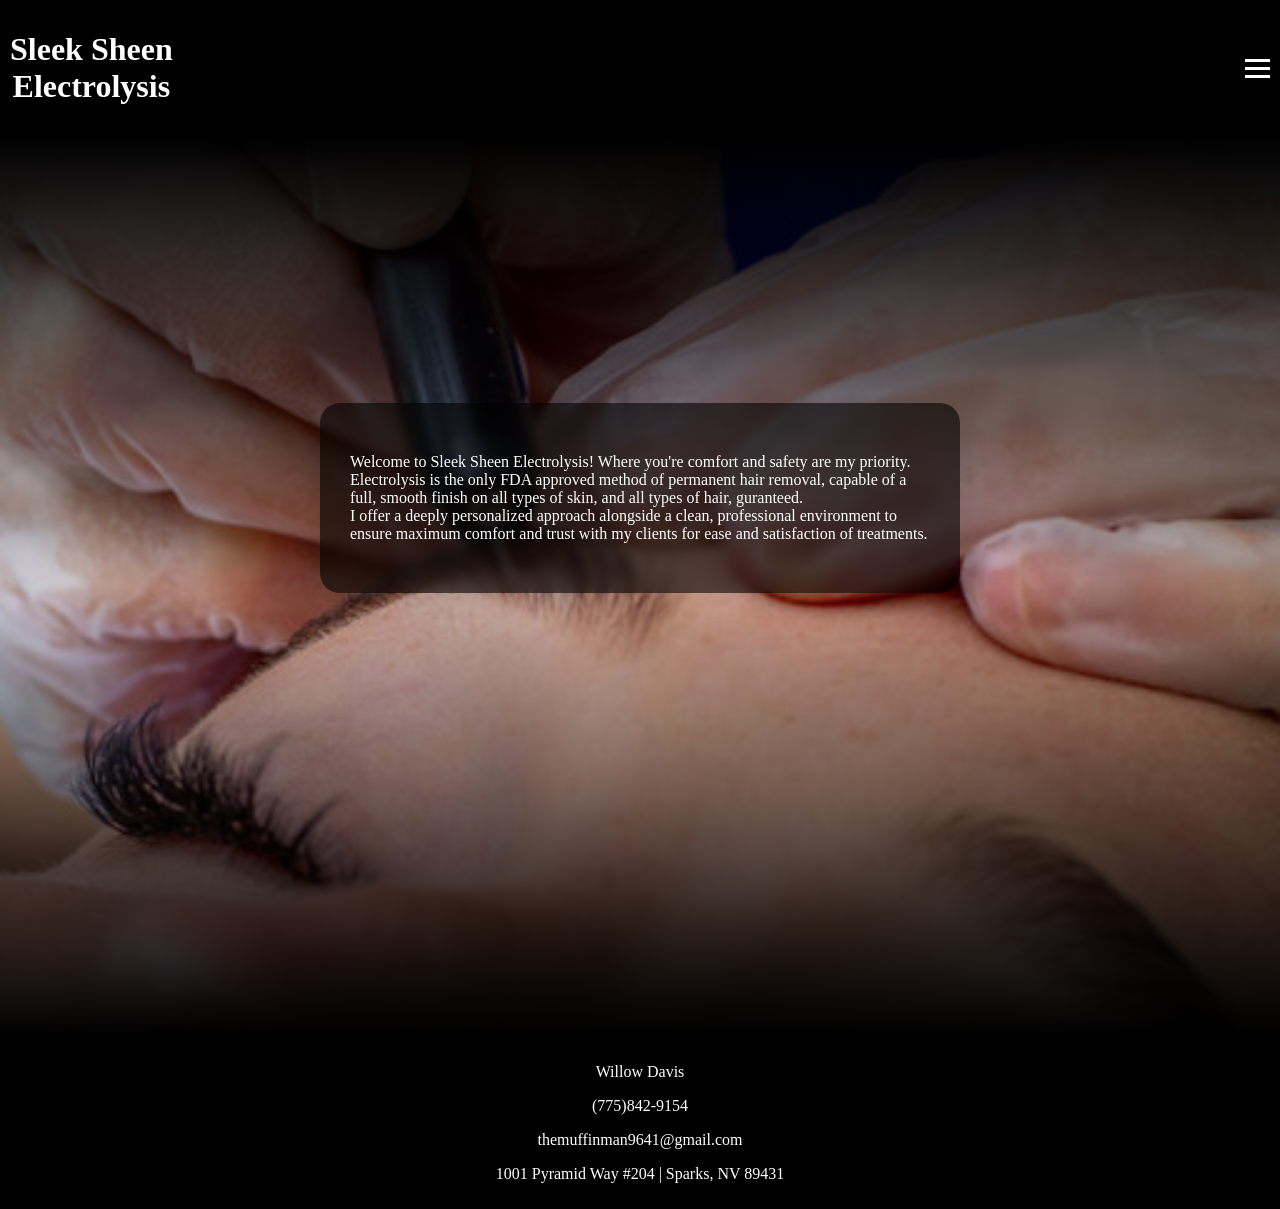
==== index.html @ 7e594713 "changed name" ====
<!DOCTYPE html>
<html lang="en">
    <head>
        <meta charset = "UTF-8">
        <title>Willow's Electrolysis Business</title>
        <meta name = "viewport" content = "width = device-width, initial-scale = 1.0">
        <link rel = "stylesheet" href = "css/style.css">
    </head>
    <body>
        <!-- Main Content -->
        <div class = "Main">
            <header>
                <h1>Sleek Sheen <br> Electrolysis</h1>

                <nav>
                    <ul class = "NavLinks">
                        <li><a href = "index.html">Home</a></li>
                        <li><a href = "./Pages/About.html">About Me</a></li>
                        <li><a href = "./Pages/Contact.html">Contact</a></li>
                        <li><a href = "./Pages/Prices.html">Prices / Policies</a></li>
                        <li><a href = "./Pages/FAQ.html">FAQ</a></li>
                    </ul>
                    <div class = "Hamburger">
                        <span class = "Bar"></span>
                        <span class = "Bar"></span>
                        <span class = "Bar"></span>
                    </div>
                </nav>
            </header>
            <div id = "Background">
                <!-- Introduction Paragraph: explaining what electrolysis is, or about Willows business -->
                <div class = "Content">
                    <p class = "Card LeftText">
                        Welcome to Sleek Sheen Electrolysis! Where you're comfort and safety are my priority. <br>
                        Electrolysis is the only FDA approved method of permanent hair removal, capable of a full, smooth finish on all types of skin, and all types of hair, guranteed.<br>
                        I offer a deeply personalized approach alongside a clean, professional environment to ensure maximum comfort and trust with my clients for ease and satisfaction of treatments.
                    </p>
                </div>

            </div>
        </div>

        <footer>
            <div class = "Contact">
                <p>Willow Davis</p>
                <p>(775)842-9154</p>
                <p>themuffinman9641@gmail.com</p>
            </div>
            <div class = "location">
                <p>1001 Pyramid Way #204 | Sparks, NV 89431</p>
            </div>
        </footer>
    </body>
    <script src = "./Scripts/ChangeBanner.js"></script>
    <script src = "./Scripts/Hamburger.js"></script>
</html>
---- css/style.css ----
* {
    box-sizing: border-box;
}

header {
    align-items: center;
    justify-content: space-between;
    color: white;
    padding: 10px;
    background-color: black;
}

html, body {
    font-family:'Cormorant Garamond', serif;
    background-color: black;
    margin: 0;
    padding: 0;
    width: 100%;
}

footer {
    background-color: black;
    color: white;
    text-align: center;
    padding: 10px 0;
    width: 100%;
    bottom: 0;
}

fieldset {
    border: none;
    padding: 0;
    margin: 0;
}

fieldset div {
    display: flex;
    align-items: center;
    justify-content: flex-start;
    gap: 8px;
    margin-bottom: 8px;
}

h1, h2 {
    font-family: fantasy;
    text-align: center;
}

h2 {
    color: white;

    margin-top: 10px;
    margin-bottom: 1px;
}

hr {
    width: 10%;
    margin: auto;
}

button {
    padding: 12px;
    border: none;
    border-radius: 10px;

    background: rgba(0, 0, 0, 0.6);
    color: white;

    cursor: pointer;
}

hr {
    width: 10%;
    margin: auto;
}

/* Styles the Internal navigation bar */
nav ul {
    list-style-type: none;
    padding: 30px;
    margin: 0;
    display: flex;
    justify-content: center;
}
nav ul li {
    position: relative;
    margin: 0;
}

/* vertical lines */
nav ul li::after {
    content: '';
    position: absolute;
    height: 100%;
    width: 1px;
    background-color: white;
    right: 0;
    top: 0;
    z-index: 1;
}

nav ul li:first-child::before {
    content: '';
    position: absolute;
    height: 100%;
    width: 1px;
    background-color: white;
    left: 0;
    top: 0;
    z-index: 1;
}

/* Button Style */
nav ul li a {
    text-decoration: none;
    color: white;
    font-size: 16px;
    padding: 10px 100px;
    border: none;
    border-radius: 5px;
    background-color: transparent;
    position: relative;
    z-index: 2;
    transition: background-color 0.3s;
    min-width: 150px; /* Set a minimum width for buttons */
    white-space: nowrap; /* Prevent text from wrapping */
    overflow: hidden;
    text-overflow: ellipsis;
}
nav ul li a:hover {
    background-color: white;
    backdrop-filter: blur(5px);
    -webkit-backdrop-filter: blur(5px);
    color: black;
}

/* Image Style */
#Background {
    width: 100%;
    min-height: 100vh;
    position: relative;

    background-size: cover;
    background-position: center;
    background-repeat: no-repeat;

    transition: background-image 1s ease-in-out;
}
/* Gradient overlay */
#Background::after {
    content: "";
    position: absolute;
    inset: 0;

    background: linear-gradient(
            to bottom,
            rgba(0, 0, 0, 1) 0%,
            rgba(0, 0, 0, 0) 50%,
            rgba(0, 0, 0, 1) 100%
    );

    pointer-events: none;

    z-index: 1;
}

#ContactForm {
    display: flex;
    flex-direction: column;
    gap: 20px;
}

.Hamburger {
    display: none;
    position: relative;
    z-index: 10000;
}
.Bar {
    display: block;
    width: 25px;
    height: 3px;
    margin: 5px auto;
    -webkit-transition: all 0.3s ease-in-out;
    transition: all 0.3s ease-in-out;
    background-color: white;
}

.Content {
    display: flex;
    justify-content: center;
    align-items: center;
    flex-wrap: wrap;
    padding-top: 250px;
    padding-bottom: 250px;
    gap: 110px;
}
.Card {
    /* Padding outside the card */
    width: 50%;

    box-shadow: 0 0 30px rgba(0, 0, 0, 0.1);

    /* Padding inside the card */
    text-align: center;
    padding-block: 50px;
    padding-inline: 30px;

    border-radius: 20px;

    /* Style of the card */
    background: rgba(0, 0, 0, 0.6);
    backdrop-filter: blur(5px);
    -webkit-backdrop-filter: blur(5px);
    color: white;

    z-index: 3;
}

.Name {
    display: flex;
    gap: 20px;
}
.Name .Input {
    flex: 1;
}
.Input {
    display: flex;
    flex-direction: column;
    text-align: left;
}
.Input label {
    margin-bottom: 8px;
    color: white;
}
.Input input,
.Input textarea {
    padding: 12px;
    border-radius: 10px;
    border: none;

    background: rgba(255, 255, 255, 0.1);
    color: white;

    backdrop-filter: blur(5px);
    -webkit-backdrop-filter: blur(5px);
}
.Input textarea {
    resize: vertical;
}

.Prices {
    display: flex;
    flex-direction: column;
    gap: 14px;

    margin-bottom: 70px;
}
.Price {
    display: flex;
    flex-direction: column;
    gap: 8px;
    text-align: center;
    justify-content: space-between;
    align-items: center;

    padding: 18px 24px;

    border-radius: 16px;

    background: rgba(255,255,255,.03);
}
.Time {
    font-weight: 500;
}
.Cost {
    color: #d8b36a;

    font-weight: 600;
}

.FAQItem {
    padding: 30px 0;

    border-bottom:
            1px solid rgba(255,255,255,.08);
}
.FAQItem:last-child{
    border-bottom:none;
}
.FAQItem h3{
    font-family: 'Playfair Display', serif;

    font-size: 1.5rem;

    margin-bottom: 18px;

    color: #ffffff;
}
.FAQItem p {
    line-height: 1.9;

    color: #d7d7d7;

    font-size: 1.05rem;
}

.LeftText {
    text-align: left;
}


/* Collapse the internal navigation into a hamburger menu on mobile devices */
@media only screen and (max-width: 1500px) {
    header {
        display: flex;
    }

    .NavLinks {
        position: fixed;
        inset: 0; /* full screen */

        flex-direction: column;
        justify-content: center;
        align-items: center;

        background: rgba(0, 0, 0, 0.4);
        backdrop-filter: blur(12px);
        -webkit-backdrop-filter: blur(12px);

        width: 100%;
        height: 100vh;

        left: -100%;
        transition: 0.3s ease-in-out;

        z-index: 9999;
    }

    .NavLinks.active {
        left: 0;
    }

    .NavLinks li {
        margin: 2rem 0;
    }

    .NavLinks li a {
        font-size: 24px;
        color: white;
    }

    .Hamburger {
        display: block;
        cursor: pointer;
    }

    .Hamburger.active .Bar:nth-child(2) {
        opacity: 0;
    }
    .Hamburger.active .Bar:nth-child(1) {
        transform: translateY(8px) rotate(45deg);
    }
    .Hamburger.active .Bar:nth-child(3) {
        transform: translateY(-8px) rotate(-45deg);
    }

    nav ul {
        padding: 0;
        margin: 0;
    }

    /* disable the Vertical lines */
    nav ul li::after {
        display: none;
    }

    nav ul li:first-child::before {
        display: none;
    }
}

/* Adjust the form layout at low resolutions */
@media only screen and (max-width: 850px) {
    .Name {
        display: block;
    }

    .Name .Input {
        margin-bottom: 15px;
    }

    .Name .Input:last-child {
        margin-bottom: 0;
    }
}
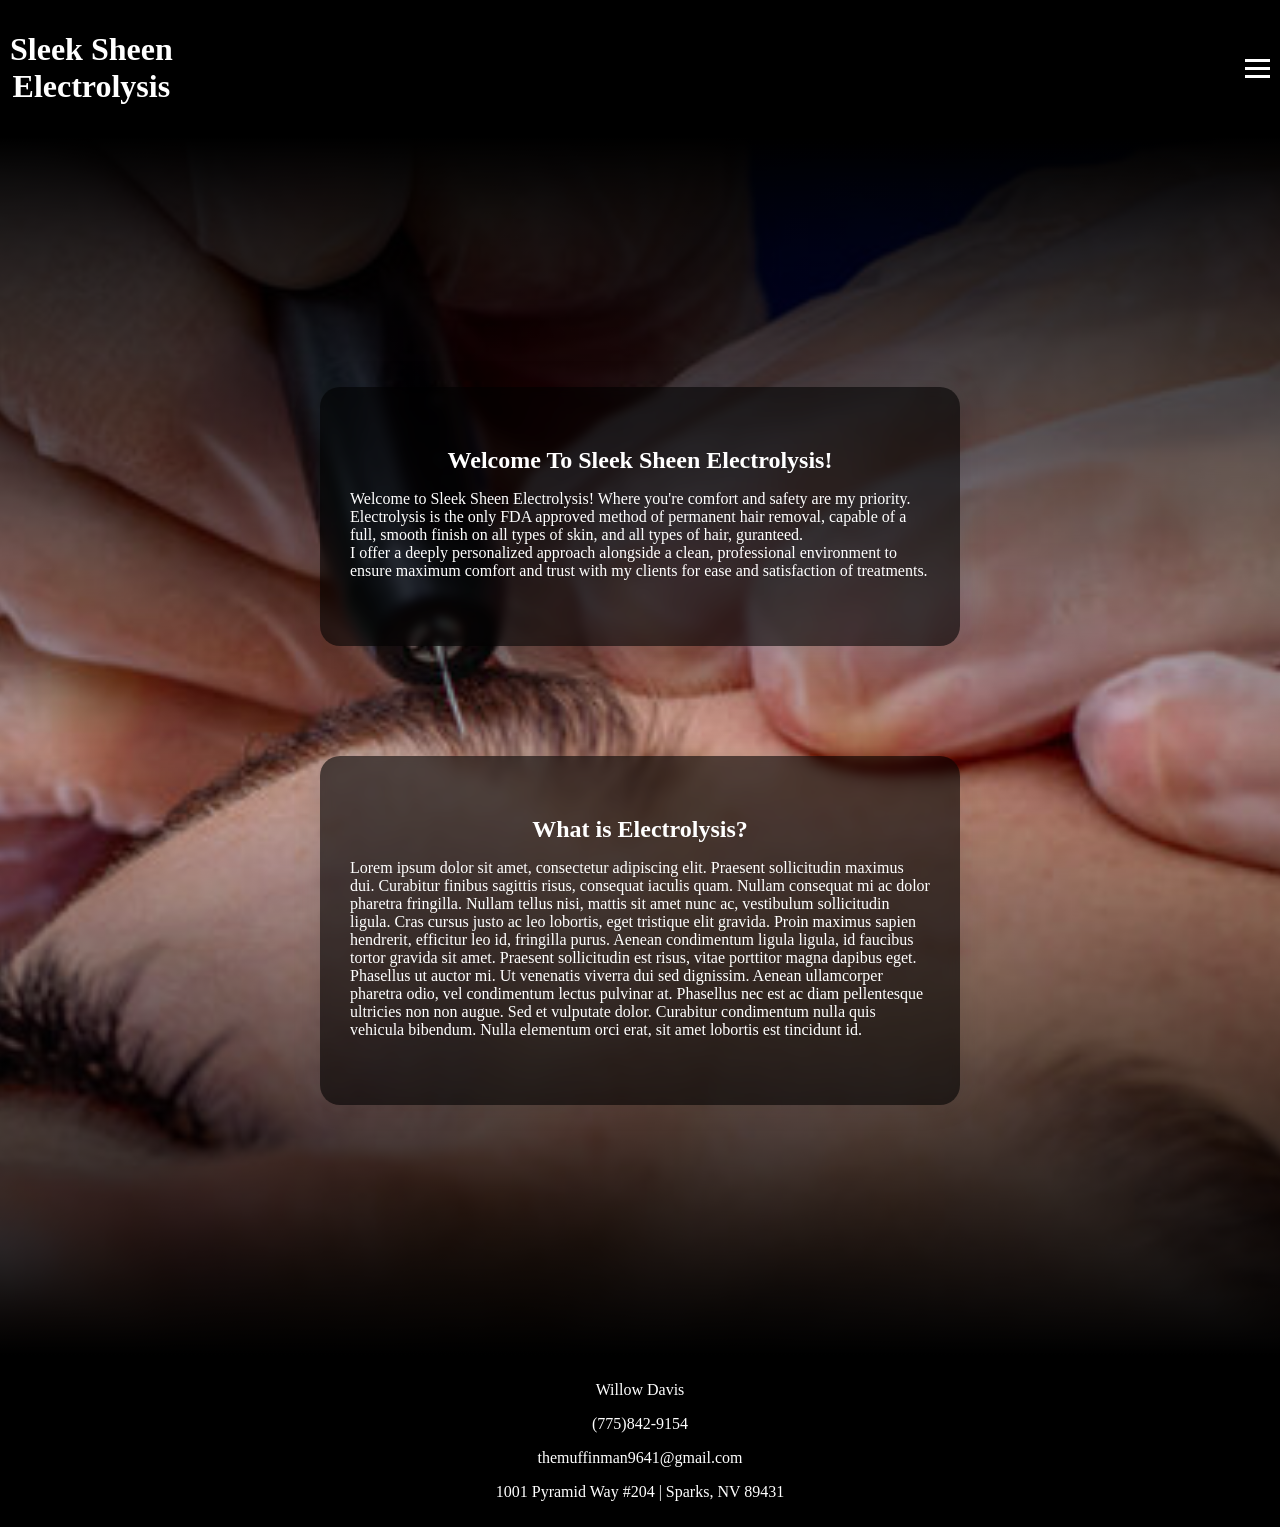
==== commit 0eecd393: "Updated About Section style | Updated Home Page" ====
--- a/index.html
+++ b/index.html
@@ -28,15 +28,27 @@
                 </nav>
             </header>
             <div id = "Background">
-                <!-- Introduction Paragraph: explaining what electrolysis is, or about Willows business -->
                 <div class = "Content">
-                    <p class = "Card LeftText">
-                        Welcome to Sleek Sheen Electrolysis! Where you're comfort and safety are my priority. <br>
-                        Electrolysis is the only FDA approved method of permanent hair removal, capable of a full, smooth finish on all types of skin, and all types of hair, guranteed.<br>
-                        I offer a deeply personalized approach alongside a clean, professional environment to ensure maximum comfort and trust with my clients for ease and satisfaction of treatments.
-                    </p>
+                    <div class = "Card">
+                        <h2>Welcome To Sleek Sheen Electrolysis!</h2>
+                        <p class = "LeftText">
+                            Welcome to Sleek Sheen Electrolysis! Where you're comfort and safety are my priority. <br>
+                            Electrolysis is the only FDA approved method of permanent hair removal, capable of a full, smooth finish on all types of skin, and all types of hair, guranteed.<br>
+                            I offer a deeply personalized approach alongside a clean, professional environment to ensure maximum comfort and trust with my clients for ease and satisfaction of treatments.
+                        </p>
+                    </div>
+                    <div class = "Card">
+                        <h2>What is Electrolysis?</h2>
+                        <p class = "LeftText">
+                            Lorem ipsum dolor sit amet, consectetur adipiscing elit. Praesent sollicitudin maximus dui. Curabitur finibus sagittis risus, consequat iaculis quam. Nullam consequat
+                            mi ac dolor pharetra fringilla. Nullam tellus nisi, mattis sit amet nunc ac, vestibulum sollicitudin ligula. Cras cursus justo ac leo lobortis, eget tristique elit
+                            gravida. Proin maximus sapien hendrerit, efficitur leo id, fringilla purus. Aenean condimentum ligula ligula, id faucibus tortor gravida sit amet. Praesent
+                            sollicitudin est risus, vitae porttitor magna dapibus eget. Phasellus ut auctor mi. Ut venenatis viverra dui sed dignissim. Aenean ullamcorper pharetra odio, vel
+                            condimentum lectus pulvinar at. Phasellus nec est ac diam pellentesque ultricies non non augue. Sed et vulputate dolor. Curabitur condimentum nulla quis vehicula
+                            bibendum. Nulla elementum orci erat, sit amet lobortis est tincidunt id.
+                        </p>
+                    </div>
                 </div>
-
             </div>
         </div>
 
--- a/css/style.css
+++ b/css/style.css
@@ -8,6 +8,26 @@
     color: white;
     padding: 10px;
     background-color: black;
+}
+
+.contactheader {
+    align-items: center;
+    justify-content: space-between;
+    color: rgb(255, 255, 255);
+    padding: 10px;
+    background-color: rgb(0, 0, 0);
+}
+
+.FAQheader {
+    position: relative;
+    background: none;
+
+    align-items: center;
+    justify-content: space-between;
+    color: #ffffff;
+    padding: 10px;
+
+    z-index: 2;
 }
 
 html, body {
@@ -25,6 +45,27 @@
     padding: 10px 0;
     width: 100%;
     bottom: 0;
+}
+.contactfooter {
+    background-color: rgb(255, 255, 255);
+    color: rgb(0, 0, 0);
+    text-align: center;
+    padding: 10px 0;
+    width: 100%;
+    bottom: 0;
+}
+
+.FAQfooter {
+    position: relative;
+    background: none;
+
+    color: rgb(0, 0, 0);
+    text-align: center;
+    padding: 10px 0;
+    width: 100%;
+    bottom: 0;
+
+    z-index: 2;
 }
 
 fieldset {
@@ -96,7 +137,7 @@
     background-color: white;
     right: 0;
     top: 0;
-    z-index: 1;
+    z-index: 2;
 }
 
 nav ul li:first-child::before {
@@ -107,7 +148,7 @@
     background-color: white;
     left: 0;
     top: 0;
-    z-index: 1;
+    z-index: 2;
 }
 
 /* Button Style */
@@ -163,6 +204,127 @@
 
     z-index: 1;
 }
+
+#AboutBack {
+    width: 100%;
+    min-height: 100vh;
+    position: relative;
+
+    background-size: cover;
+    background-position: center;
+    background-repeat: no-repeat;
+
+    transition: background-image 1s ease-in-out;
+}
+/* Gradient overlay */
+#AboutBack::after {
+    content: "";
+    position: absolute;
+    inset: 0;
+
+    background: linear-gradient(
+            to bottom,
+            rgba(0, 0, 0, 1) 0%,
+            rgba(0, 0, 0, 0) 50%,
+            rgba(0, 0, 0, 1) 100%
+    );
+
+    pointer-events: none;
+
+    z-index: 1;
+}
+
+#ContactBack {
+    width: 100%;
+    min-height: 100vh;
+    position: relative;
+
+    background-size: cover;
+    background-position: center;
+    background-repeat: no-repeat;
+
+    transition: background-image 1s ease-in-out;
+}
+/* Gradient overlay */
+#ContactBack::after {
+    content: "";
+    position: absolute;
+    inset: 0;
+
+    background: linear-gradient(
+            to bottom,
+            rgba(0, 0, 0, 1) 0%,
+            rgba(91, 206, 250, 1) 30%,
+            rgba(245, 169, 184, 1) 70%,
+            rgba(255, 255, 255, 1) 100%
+    );
+
+    pointer-events: none;
+
+    z-index: 1;
+}
+
+#FAQBack {
+    width: 100%;
+    min-height: 100vh;
+    position: relative;
+
+    background-size: cover;
+    background-position: center;
+    background-repeat: no-repeat;
+
+    transition: background-image 1s ease-in-out;
+}
+/* Gradient overlay */
+#FAQBack::after {
+    content: "";
+    position: absolute;
+    inset: 0;
+
+    background: linear-gradient(
+            to bottom,
+            #750787 15%,
+            #004dff 30%,
+            #008026 45%,
+            #ffed00 60%,
+            #ff8c00 75%,
+            #e40303 90%
+    );
+
+    pointer-events: none;
+
+    z-index: 1;
+}
+
+#PricesBack {
+    width: 100%;
+    min-height: 100vh;
+    position: relative;
+
+    background-size: cover;
+    background-position: center;
+    background-repeat: no-repeat;
+
+    transition: background-image 1s ease-in-out;
+}
+/* Gradient overlay */
+#PricesBack::after {
+    content: "";
+    position: absolute;
+    inset: 0;
+
+    background: linear-gradient(
+            to bottom,
+            rgba(0, 0, 0, 1) 0%,
+            rgba(0, 0, 0, 0) 50%,
+            rgba(0, 0, 0, 1) 100%
+    );
+
+    pointer-events: none;
+
+    z-index: 1;
+}
+
 
 #ContactForm {
     display: flex;
@@ -194,6 +356,7 @@
     padding-bottom: 250px;
     gap: 110px;
 }
+
 .Card {
     /* Padding outside the card */
     width: 50%;
@@ -214,6 +377,53 @@
     color: white;
 
     z-index: 3;
+}
+
+.AboutContent {
+    max-width: 1200px;
+    margin: 0 auto;
+
+    display: flex;
+    align-items: center;
+    justify-content: center;
+
+    position: relative;
+
+    padding-top: 200px;
+}
+
+.AboutContent img {
+    width: 550px;
+    height: 750px;
+    object-fit: contain;
+
+    border-radius: 25px;
+}
+
+.AboutCard {
+    background-image: url("../Images/TransFlag.jpg");
+    width: 650px;
+    min-height: 500px;
+
+    border-radius: 30px;
+
+    padding: 60px;
+    margin-left: 50px;
+    position: relative;
+    z-index: 2;
+
+    text-align: center;
+
+    box-sizing: border-box;
+}
+
+.AboutCard h2 {
+    font-size: 3rem;
+    margin-bottom: 40px;
+}
+
+.AboutCard p {
+    line-height: 1.8;
 }
 
 .Name {
@@ -379,6 +589,25 @@
     }
 }
 
+@media only screen and (max-width: 1250px) {
+    .AboutContent {
+        flex-direction: column-reverse;
+        padding-top: 100px;
+    }
+
+    .AboutCard {
+        width: 90%;
+        margin-left: 0;
+        margin-bottom: 30px;
+        padding: 40px;
+    }
+
+    .AboutContent img {
+        width: 90%;
+        height: auto;
+    }
+}
+
 /* Adjust the form layout at low resolutions */
 @media only screen and (max-width: 850px) {
     .Name {
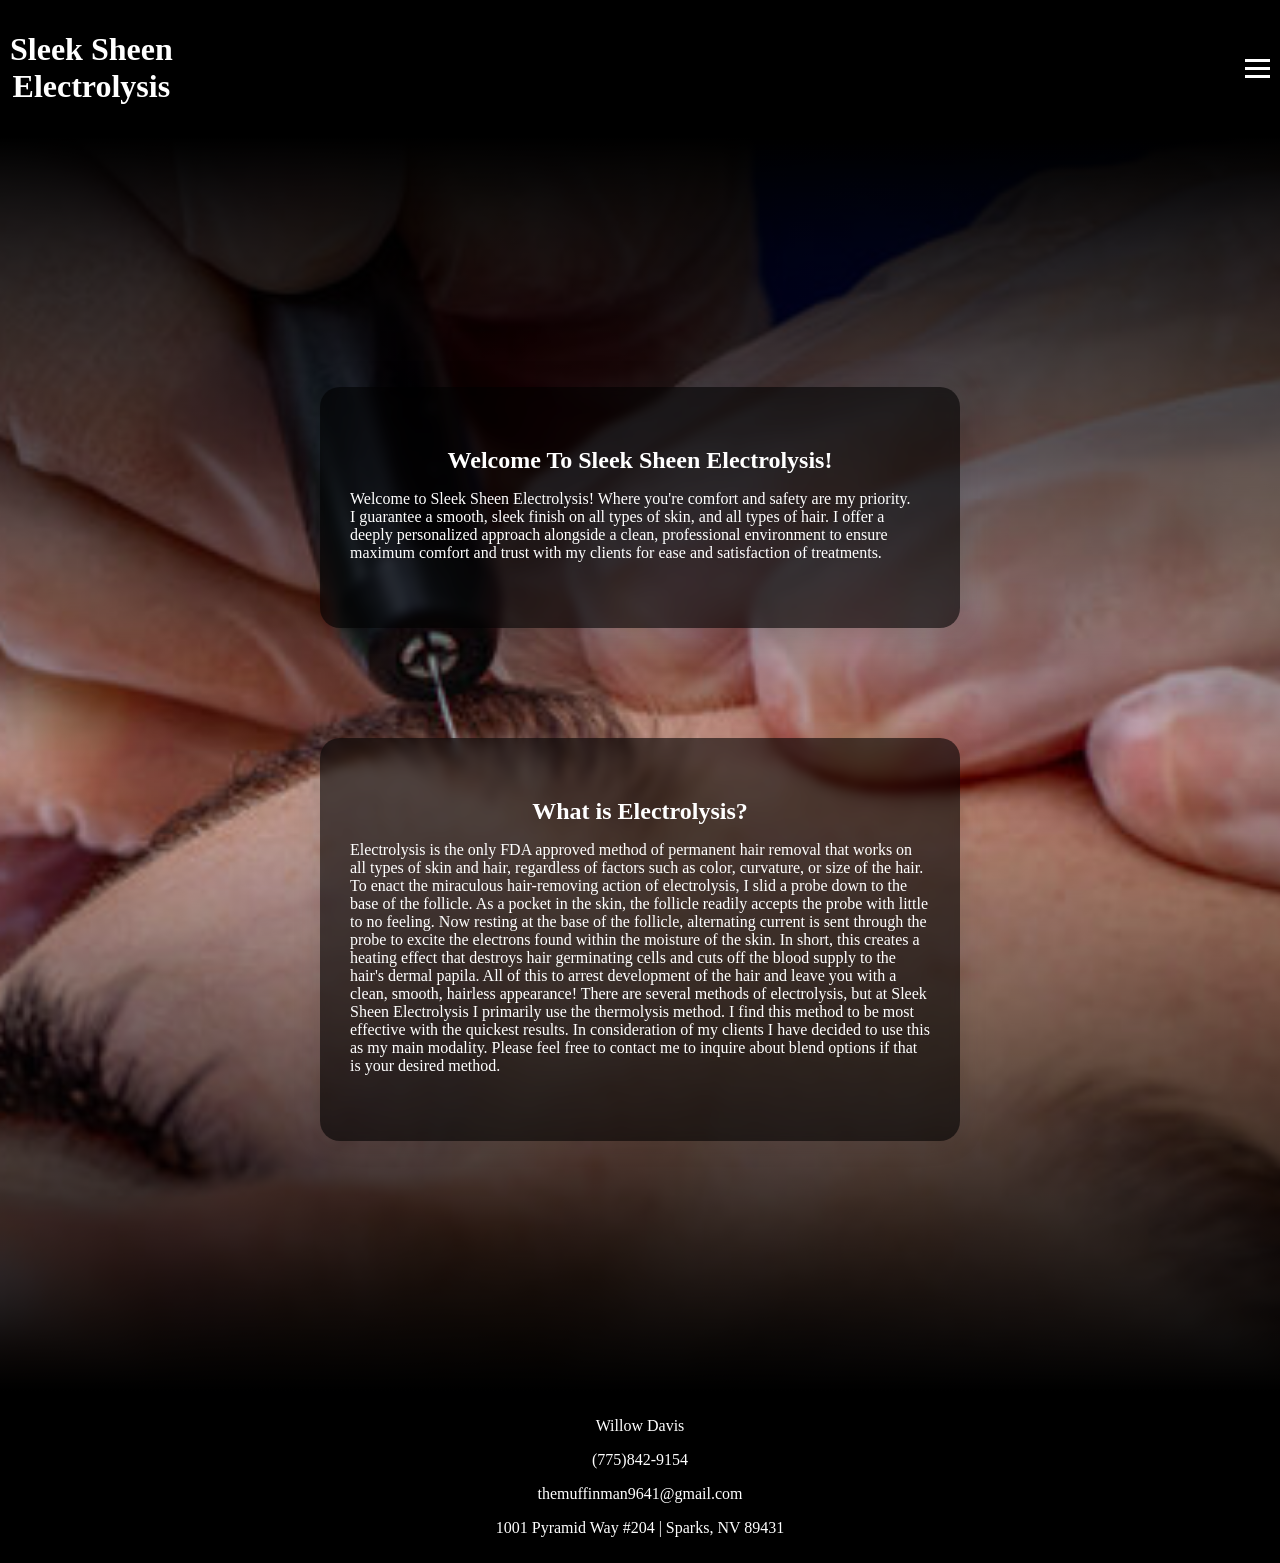
==== commit cb1aab5a: "changed background on about, updated text in home" ====
--- a/index.html
+++ b/index.html
@@ -33,19 +33,19 @@
                         <h2>Welcome To Sleek Sheen Electrolysis!</h2>
                         <p class = "LeftText">
                             Welcome to Sleek Sheen Electrolysis! Where you're comfort and safety are my priority. <br>
-                            Electrolysis is the only FDA approved method of permanent hair removal, capable of a full, smooth finish on all types of skin, and all types of hair, guranteed.<br>
+                            I guarantee a smooth, sleek finish on all types of skin, and all types of hair.
                             I offer a deeply personalized approach alongside a clean, professional environment to ensure maximum comfort and trust with my clients for ease and satisfaction of treatments.
                         </p>
                     </div>
                     <div class = "Card">
                         <h2>What is Electrolysis?</h2>
                         <p class = "LeftText">
-                            Lorem ipsum dolor sit amet, consectetur adipiscing elit. Praesent sollicitudin maximus dui. Curabitur finibus sagittis risus, consequat iaculis quam. Nullam consequat
-                            mi ac dolor pharetra fringilla. Nullam tellus nisi, mattis sit amet nunc ac, vestibulum sollicitudin ligula. Cras cursus justo ac leo lobortis, eget tristique elit
-                            gravida. Proin maximus sapien hendrerit, efficitur leo id, fringilla purus. Aenean condimentum ligula ligula, id faucibus tortor gravida sit amet. Praesent
-                            sollicitudin est risus, vitae porttitor magna dapibus eget. Phasellus ut auctor mi. Ut venenatis viverra dui sed dignissim. Aenean ullamcorper pharetra odio, vel
-                            condimentum lectus pulvinar at. Phasellus nec est ac diam pellentesque ultricies non non augue. Sed et vulputate dolor. Curabitur condimentum nulla quis vehicula
-                            bibendum. Nulla elementum orci erat, sit amet lobortis est tincidunt id.
+                            Electrolysis is the only FDA approved method of permanent hair removal that works on all types of skin and hair, regardless of factors such as color, curvature, or size of the hair. To enact the miraculous 
+                            hair-removing action of electrolysis, I slid a probe down to the base of the follicle. As a pocket in the skin, the follicle readily accepts the probe with little to no feeling. Now resting at the base of the follicle,
+                            alternating current is sent through the probe to excite the electrons found within the moisture of the skin. In short, this creates a heating effect that destroys hair germinating cells and cuts off the blood supply
+                            to the hair's dermal papila. All of this to arrest development of the hair and leave you with a clean, smooth, hairless appearance! There are several methods of electrolysis, but at Sleek Sheen Electrolysis 
+                            I primarily use the thermolysis method. I find this method to be most effective with the quickest results. In consideration of my clients I have decided to use this as my main modality. Please feel free to contact me to inquire 
+                            about blend options if that is your desired method.
                         </p>
                     </div>
                 </div>
--- a/css/style.css
+++ b/css/style.css
@@ -224,9 +224,9 @@
 
     background: linear-gradient(
             to bottom,
-            rgba(0, 0, 0, 1) 0%,
-            rgba(0, 0, 0, 0) 50%,
-            rgba(0, 0, 0, 1) 100%
+            #000000 0%,
+            #ffffff27 50%,
+            #000000 100%
     );
 
     pointer-events: none;
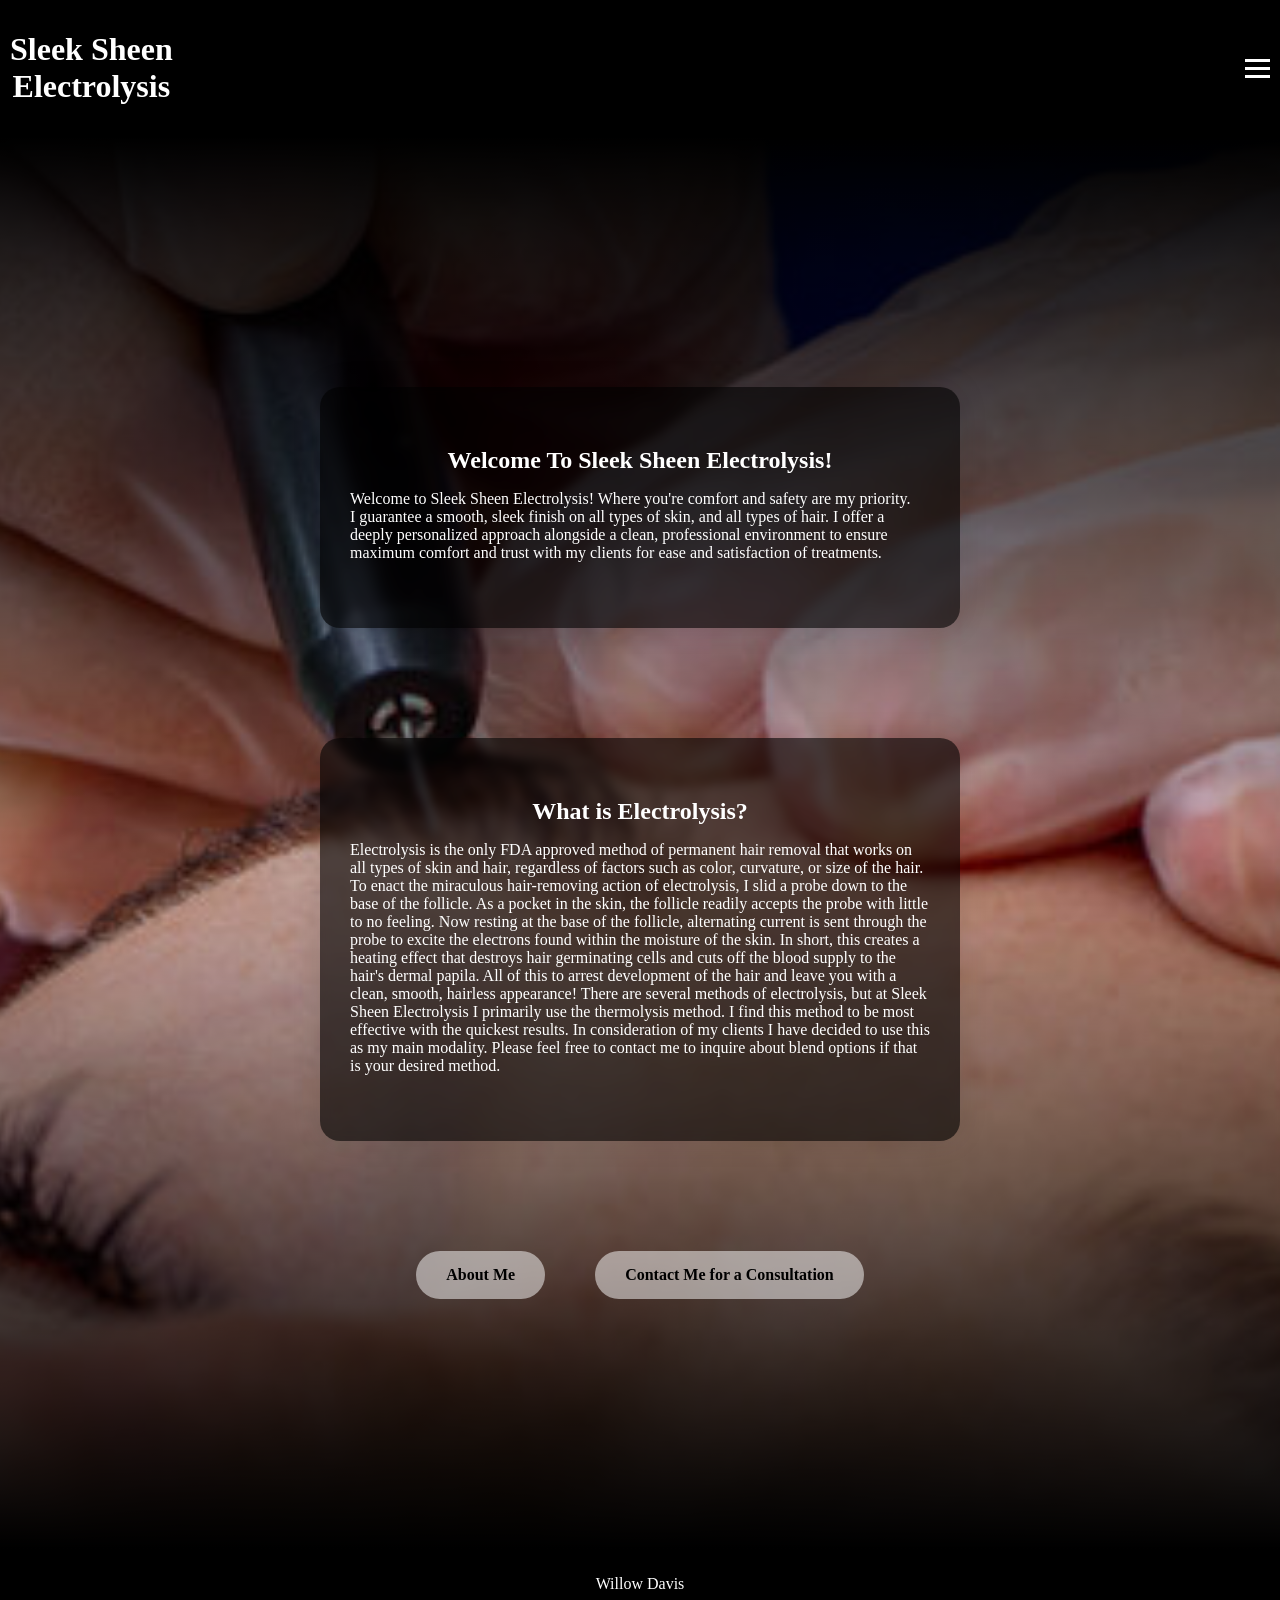
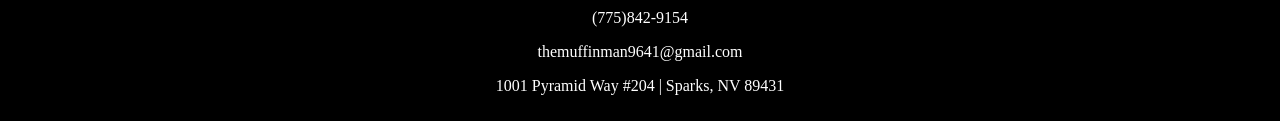
==== commit c11f4e20: "Added Buttons to home page, updated profile pic" ====
--- a/index.html
+++ b/index.html
@@ -7,7 +7,6 @@
         <link rel = "stylesheet" href = "css/style.css">
     </head>
     <body>
-        <!-- Main Content -->
         <div class = "Main">
             <header>
                 <h1>Sleek Sheen <br> Electrolysis</h1>
@@ -28,7 +27,7 @@
                 </nav>
             </header>
             <div id = "Background">
-                <div class = "Content">
+                <div class = "Content Home">
                     <div class = "Card">
                         <h2>Welcome To Sleek Sheen Electrolysis!</h2>
                         <p class = "LeftText">
@@ -48,6 +47,10 @@
                             about blend options if that is your desired method.
                         </p>
                     </div>
+                    <div class = "Buttons">
+                        <a href = "./Pages/About.html">About Me</a>
+                        <a href = "./Pages/Contact.html">Contact Me for a Consultation</a>
+                    </div>
                 </div>
             </div>
         </div>
--- a/css/style.css
+++ b/css/style.css
@@ -357,6 +357,13 @@
     gap: 110px;
 }
 
+.Home {
+    position: relative;
+    z-index: 2;
+
+    flex-direction: column;
+}
+
 .Card {
     /* Padding outside the card */
     width: 50%;
@@ -518,6 +525,40 @@
     text-align: left;
 }
 
+.Buttons {
+    display: flex;
+    gap: 50px;
+    justify-content: center;
+    flex-wrap: wrap;
+}
+
+.Buttons a {
+    display: inline-block;
+
+    padding: 15px 30px;
+
+    background: rgba(255, 255, 255, 0.5);
+    color: black;
+
+    text-decoration: none;
+    font-weight: 600;
+    font-size: 1rem;
+
+    border-radius: 50px;
+
+    transition: all 0.3s ease;
+
+
+}
+
+.Buttons a:hover {
+    transform: translateY(-3px);
+    opacity: 0.9;
+}
+
+.Buttons a:active {
+    transform: translateY(0);
+}
 
 /* Collapse the internal navigation into a hamburger menu on mobile devices */
 @media only screen and (max-width: 1500px) {
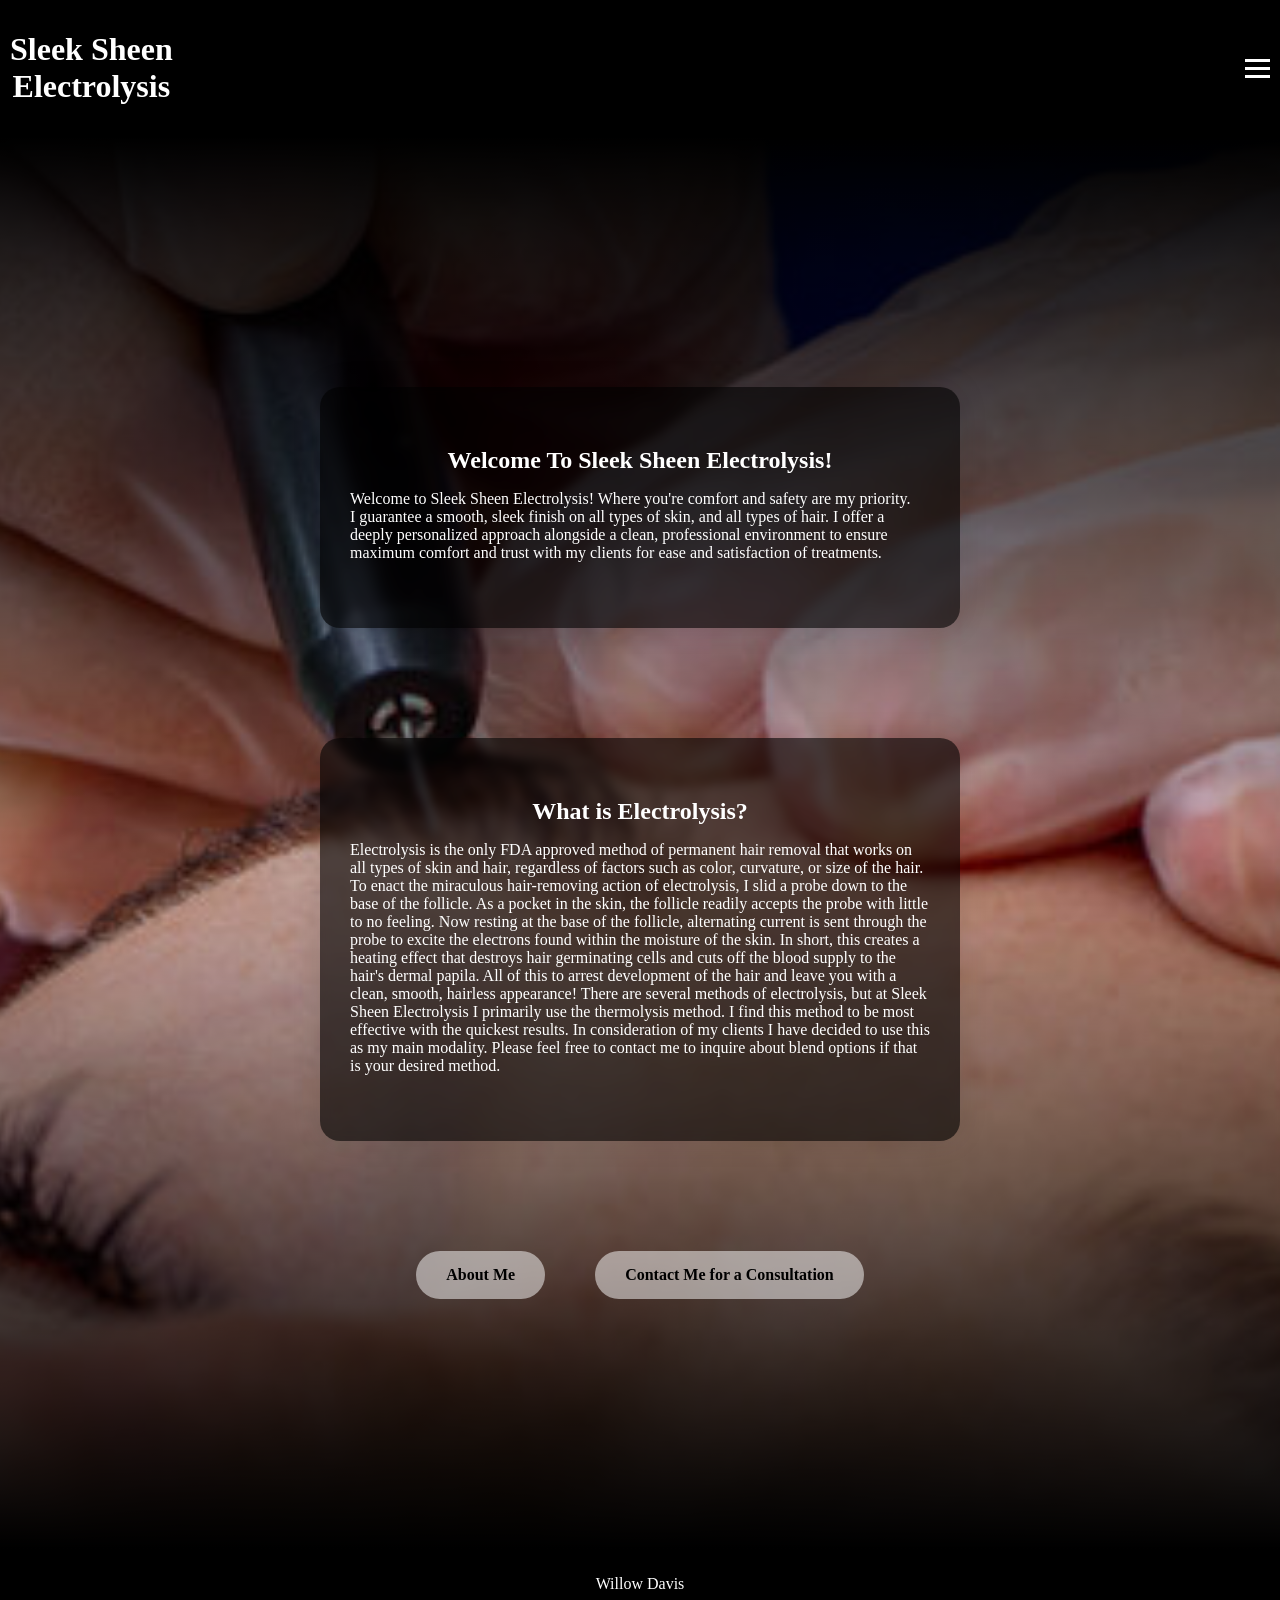
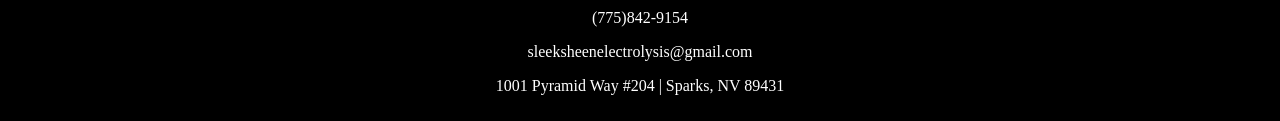
==== commit e019575b: "Updated Email Address" ====
--- a/index.html
+++ b/index.html
@@ -2,8 +2,10 @@
 <html lang="en">
     <head>
         <meta charset = "UTF-8">
-        <title>Willow's Electrolysis Business</title>
+        <title>Sleek Sheen Electrolysis</title>
+        <meta name="google-site-verification" content="mKf2HjTA3FHd4ROpb8WsdNRBuJrzBFBDORGQhftk08A" />
         <meta name = "viewport" content = "width = device-width, initial-scale = 1.0">
+        <link rel="icon" href="/Images/favicon.png">
         <link rel = "stylesheet" href = "css/style.css">
     </head>
     <body>
@@ -59,7 +61,7 @@
             <div class = "Contact">
                 <p>Willow Davis</p>
                 <p>(775)842-9154</p>
-                <p>themuffinman9641@gmail.com</p>
+                <p>sleeksheenelectrolysis@gmail.com</p>
             </div>
             <div class = "location">
                 <p>1001 Pyramid Way #204 | Sparks, NV 89431</p>
--- a/css/style.css
+++ b/css/style.css
@@ -65,7 +65,7 @@
     width: 100%;
     bottom: 0;
 
-    z-index: 2;
+    z-index: 1;
 }
 
 fieldset {
@@ -201,8 +201,6 @@
     );
 
     pointer-events: none;
-
-    z-index: 1;
 }
 
 #AboutBack {
@@ -213,26 +211,8 @@
     background-size: cover;
     background-position: center;
     background-repeat: no-repeat;
-
-    transition: background-image 1s ease-in-out;
-}
-/* Gradient overlay */
-#AboutBack::after {
-    content: "";
-    position: absolute;
-    inset: 0;
-
-    background: linear-gradient(
-            to bottom,
-            #000000 0%,
-            #ffffff27 50%,
-            #000000 100%
-    );
-
-    pointer-events: none;
-
-    z-index: 1;
-}
+}
+
 
 #ContactBack {
     width: 100%;
@@ -242,8 +222,6 @@
     background-size: cover;
     background-position: center;
     background-repeat: no-repeat;
-
-    transition: background-image 1s ease-in-out;
 }
 /* Gradient overlay */
 #ContactBack::after {
@@ -260,8 +238,6 @@
     );
 
     pointer-events: none;
-
-    z-index: 1;
 }
 
 #FAQBack {
@@ -272,8 +248,6 @@
     background-size: cover;
     background-position: center;
     background-repeat: no-repeat;
-
-    transition: background-image 1s ease-in-out;
 }
 /* Gradient overlay */
 #FAQBack::after {
@@ -292,8 +266,6 @@
     );
 
     pointer-events: none;
-
-    z-index: 1;
 }
 
 #PricesBack {
@@ -304,8 +276,6 @@
     background-size: cover;
     background-position: center;
     background-repeat: no-repeat;
-
-    transition: background-image 1s ease-in-out;
 }
 /* Gradient overlay */
 #PricesBack::after {
@@ -321,8 +291,6 @@
     );
 
     pointer-events: none;
-
-    z-index: 1;
 }
 
 
@@ -383,7 +351,11 @@
     -webkit-backdrop-filter: blur(5px);
     color: white;
 
-    z-index: 3;
+    z-index: 1;
+}
+
+.FAQCard {
+    background: rgba(0, 0, 0, 0.6);
 }
 
 .AboutContent {
@@ -408,7 +380,26 @@
 }
 
 .AboutCard {
-    background-image: url("../Images/TransFlag.jpg");
+    overflow: hidden;
+
+    background: linear-gradient(
+            to bottom,
+            #6bc7ec 0%,
+            #6bc7ec 20%,
+
+            #e8a6b6 20%,
+            #e8a6b6 41%,
+
+            #ffffff 41%,
+            #ffffff 62%,
+
+            #e8a6b6 62%,
+            #e8a6b6 83%,
+
+            #6bc7ec 83%,
+            #6bc7ec 100%
+    );
+
     width: 650px;
     min-height: 500px;
 
@@ -547,8 +538,6 @@
     border-radius: 50px;
 
     transition: all 0.3s ease;
-
-
 }
 
 .Buttons a:hover {
@@ -637,20 +626,54 @@
     }
 
     .AboutCard {
-        width: 90%;
+        width: 80%;
         margin-left: 0;
         margin-bottom: 30px;
         padding: 40px;
     }
 
     .AboutContent img {
-        width: 90%;
+        width: 80%;
         height: auto;
+    }
+
+    .Content {
+        padding-top: 100px;
+        padding-bottom: 100px;
+        gap: 30px;
+    }
+
+    .Card {
+        width: 100%;
+        border-radius: 0;
+        padding-inline: 20px;
     }
 }
 
 /* Adjust the form layout at low resolutions */
 @media only screen and (max-width: 850px) {
+    #Background {
+        background-size: auto;
+        background-position: top center;
+    }
+
+    #Background::after {
+        background: none !important;
+        display: none !important;
+    }
+
+    .FAQCard {
+        background: rgba(0, 0, 0, 0.2);
+    }
+
+    .AboutCard {
+        width: 100%;
+    }
+
+    .AboutContent img {
+        width: 100%;
+    }
+
     .Name {
         display: block;
     }
